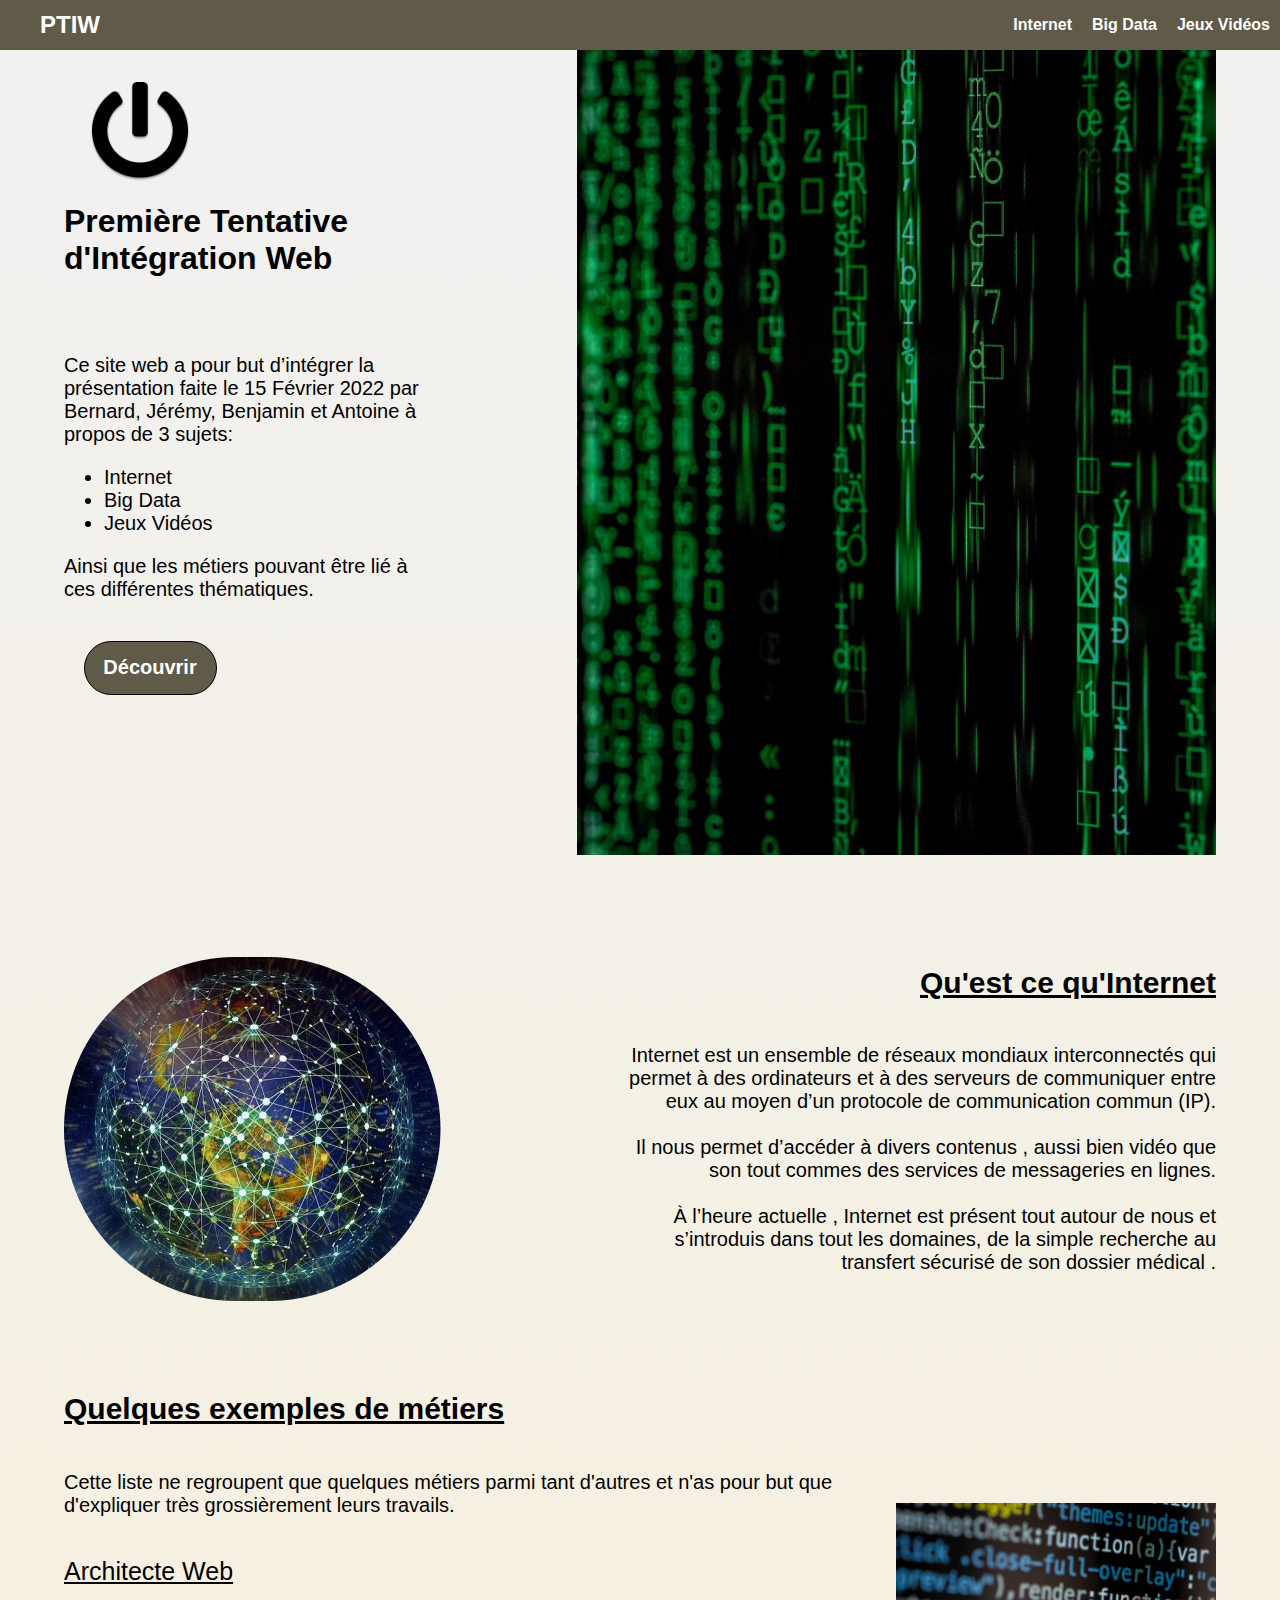
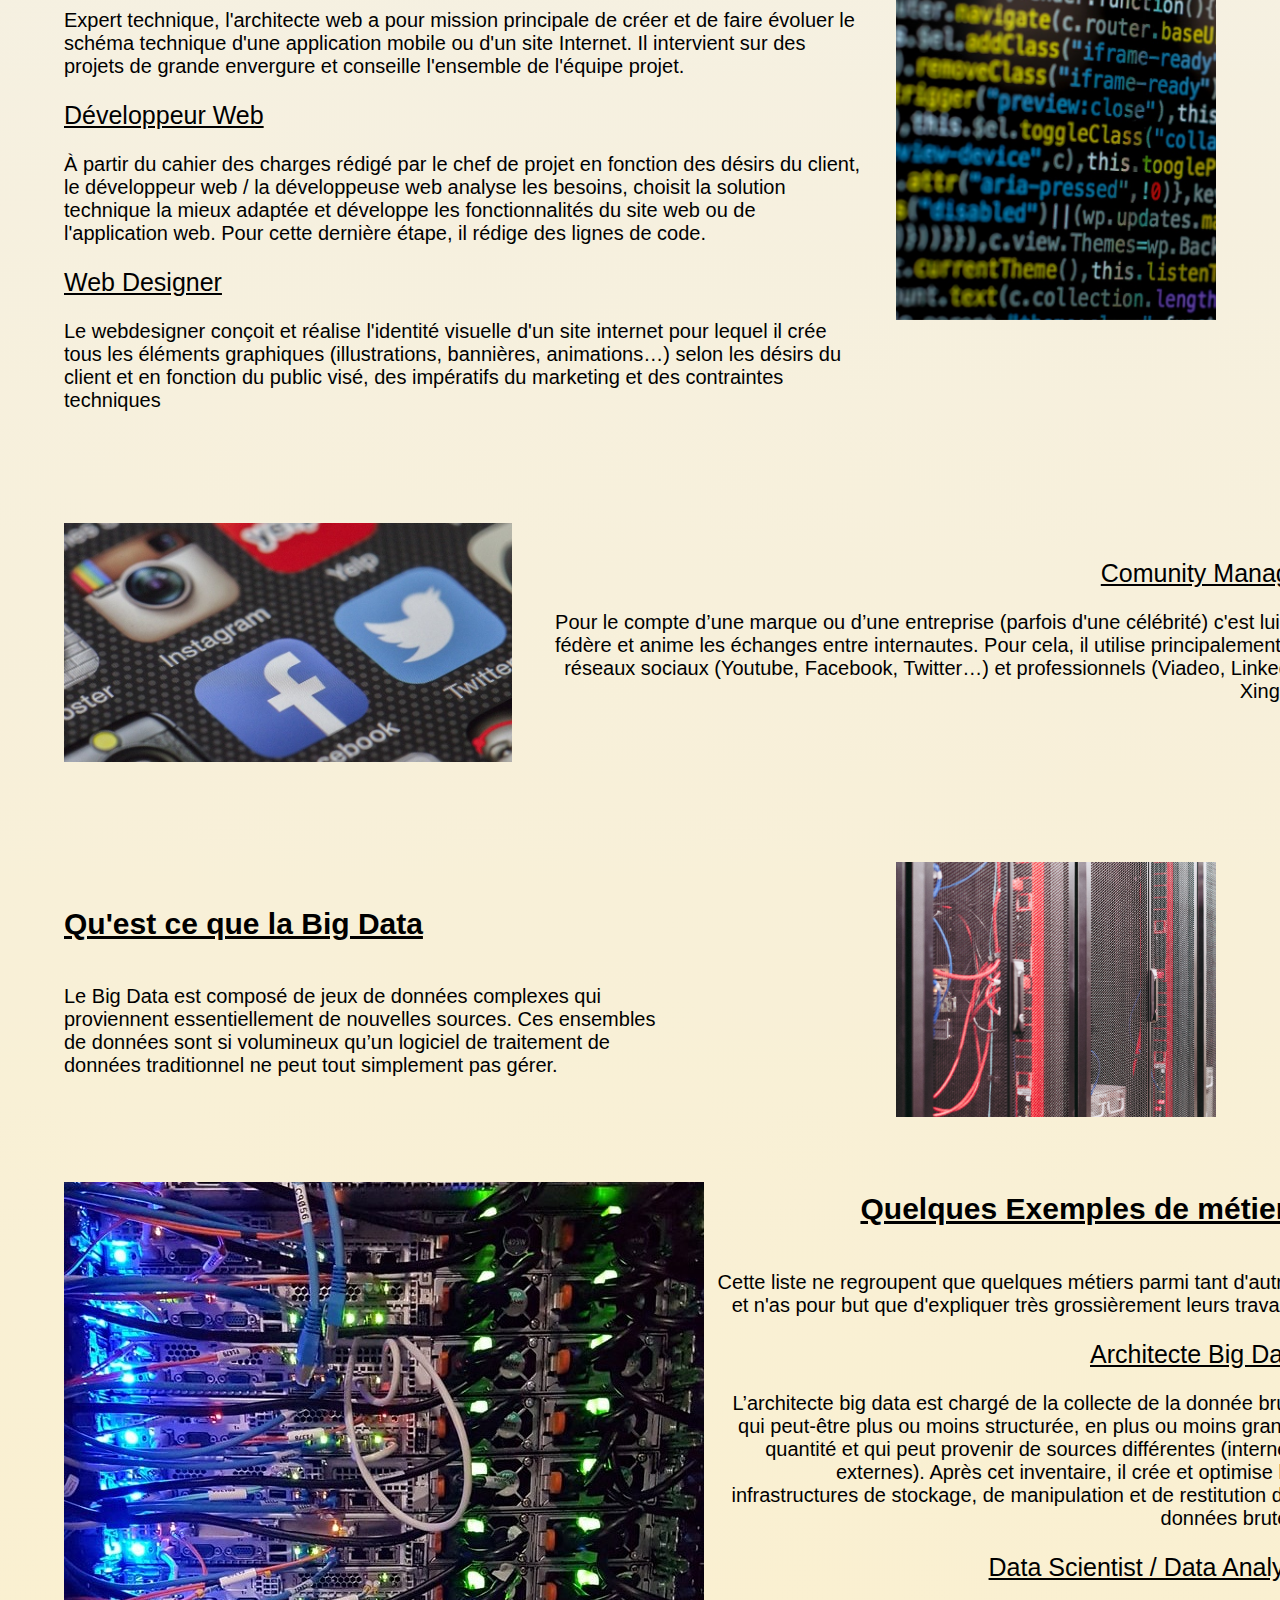
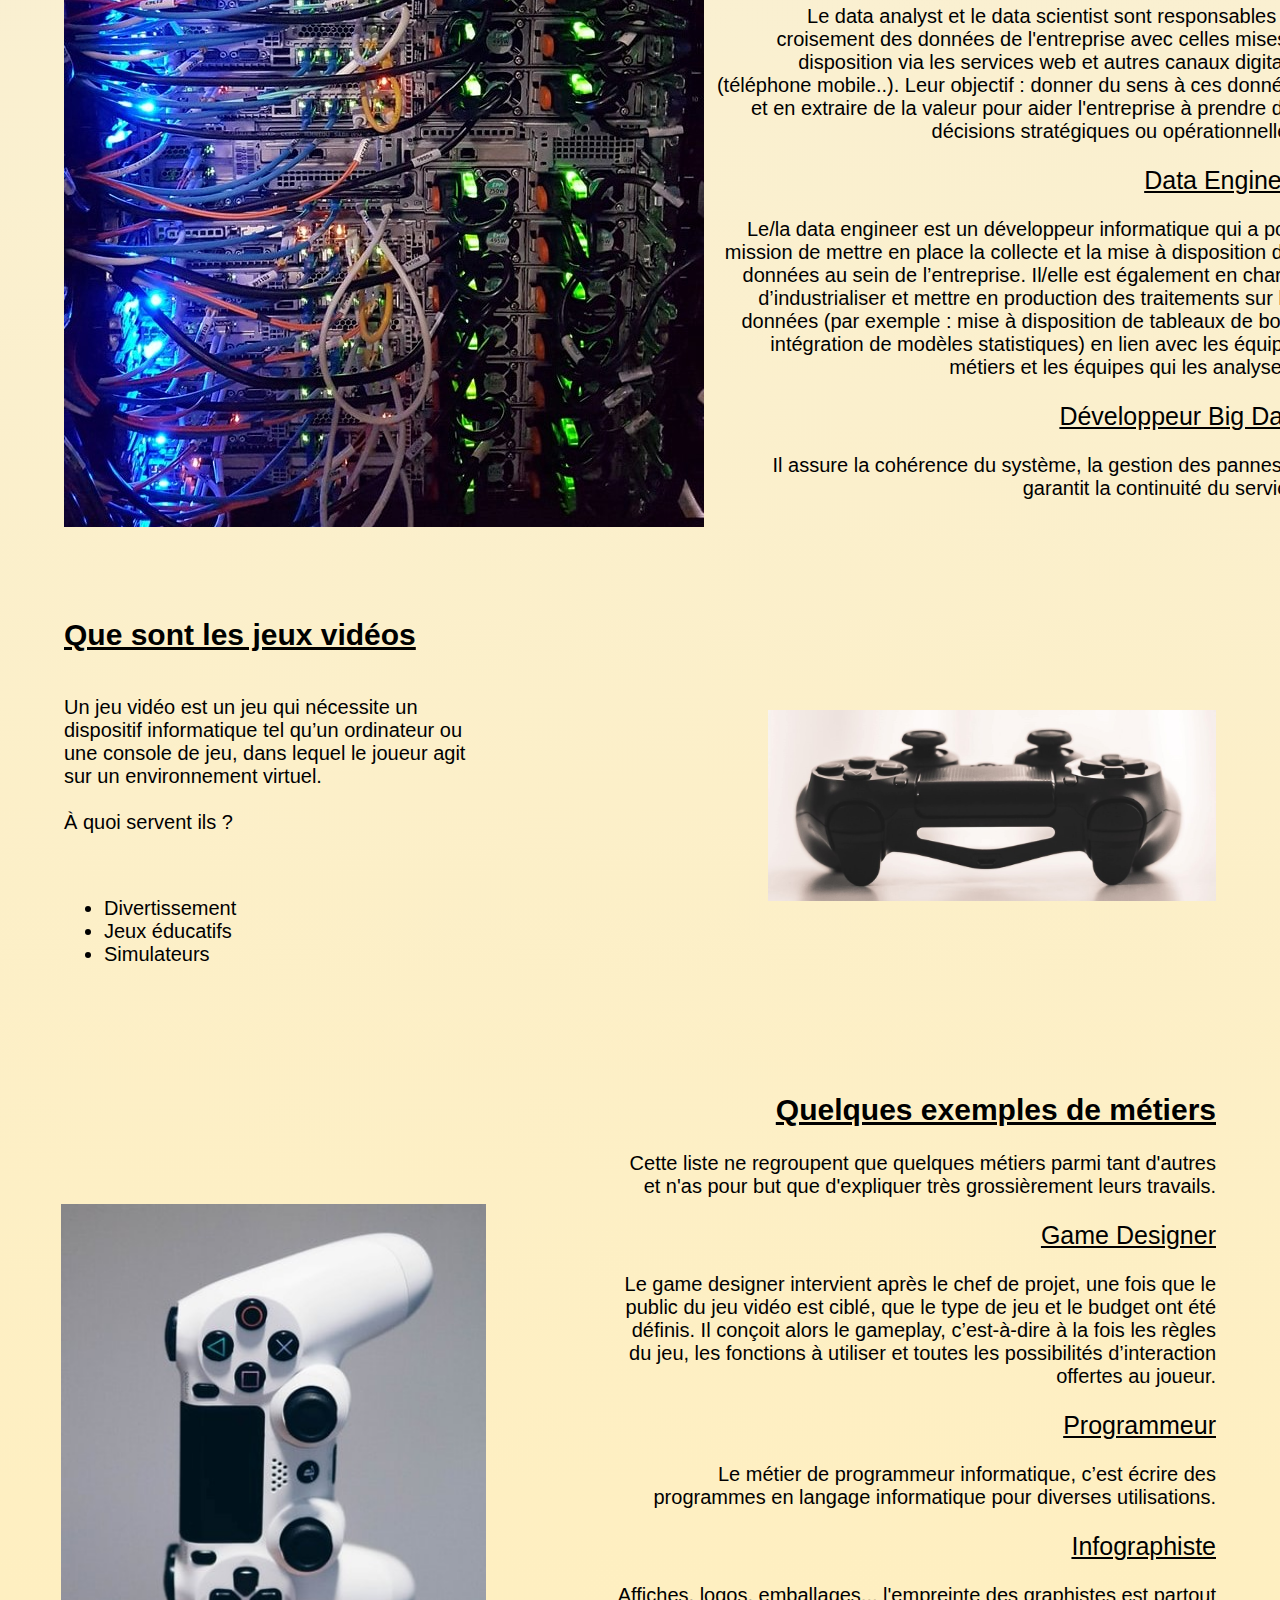
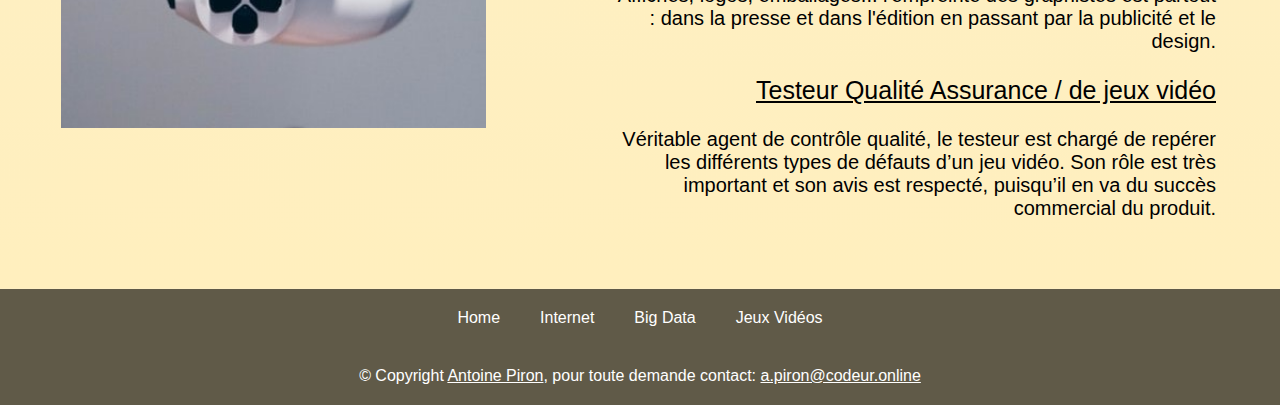
==== index.html @ 3176331b "Font size text sur partie JeViJob" ====
<!DOCTYPE html>
<html lang="fr">

<head>
    <meta charset="UTF-8">
    <meta http-equiv="X-UA-Compatible" content="IE=edge">
    <meta name="viewport" content="width=device-width, initial-scale=1.0">
    <meta name="description"
        content="Intégration Web de la Présentation du 15/02/2022 concernant Internet , le Big Data et les jeux vidéos par Bernard, Jérémy, Benjamin et Antoine">

    <link rel="stylesheet" href="https://cdnjs.cloudflare.com/ajax/libs/font-awesome/6.0.0/css/all.min.css"
        integrity="sha512-9usAa10IRO0HhonpyAIVpjrylPvoDwiPUiKdWk5t3PyolY1cOd4DSE0Ga+ri4AuTroPR5aQvXU9xC6qOPnzFeg=="
        crossorigin="anonymous" referrerpolicy="no-referrer" />
    <link rel="stylesheet" href="assets/css/style.css">
    <link rel="shortcut icon" href="assets/image/Vectoron.png" type="image/x-icon">
    <title>Présentation Internet, Big Data et Jeux vidéo</title>
</head>

<body>
    <header>
        <nav id="nav">
            <h2><a href="#Home" class="logo">PTIW</a></h2>
            <ul>
                <li><a href="#Internet">Internet</a></li>
                <li><a href="#BigData">Big Data</a></li>
                <li><a href="#JeVi">Jeux Vidéos</a></li>
            </ul>
            <i class="fa-solid fa-bars" id="burger"></i>
            <i class="fa-solid fa-xmark none" id="closeNav"></i>
        </nav>
        <div id="mobileNavArea" class="none">
            <ul>
                <li><a href="#Internet">Internet</a></li>
                <li><a href="#BigData">Big Data</a></li>
                <li><a href="#JeVi">Jeux Vidéos</a></li>
            </ul>
        </div>


    </header>
    <span id="Home"></span>
    <div class="cont1Desc">
        <div class="cont2Desc">
            <img src="assets/image/Vectoron.png" alt="Logo On/Off" id="onoff">
            <h1 id="titlepagesite"> Première Tentative d'Intégration Web</h1>
            <div id="descsite" class="fontSizeText">
                <p>Ce site web a pour but d’intégrer la présentation faite le 15 Février 2022 par Bernard, Jérémy,
                    Benjamin et Antoine à propos de 3 sujets:
                    <ul>
                        <li>Internet</li>
                        <li>Big Data</li>
                        <li>Jeux Vidéos</li>
                    </ul>
                    Ainsi que les métiers pouvant être lié à ces différentes thématiques.
                </p>
                <div class="callToAction">
                    <a href="#Internet" class="noUnderline callToActionButton">Découvrir</a>
                </div>
            </div>
        </div>


        <img src="assets/image/matrixmodif.png" class="matrix" alt="Lignes de codes type Matrix">
    </div>

    <br />
    <br id="Internet" />








    <!------------------------------------------------------------------------------------------------------------------------->







    <div class="cont1defInternet">
        <img src="assets/image/worldNetwork.png" alt="réseau mondial stylisé par dessus la Terre" id="worldNetwork">
        <div class="cont2defInternet">
            <h2 class="definition2 sizeh2 boldingTitle">Qu'est ce qu'Internet</h2>
            <p class="definition fontSizeText">
                Internet est un ensemble de réseaux mondiaux interconnectés qui permet à des ordinateurs et à des
                serveurs
                de
                communiquer entre eux au moyen d’un protocole de communication commun (IP).
                <br />
                <br>
                Il nous permet d’accéder à divers contenus , aussi bien vidéo que son tout commes des services de
                messageries
                en lignes.
                <br><br>
                À l’heure actuelle , Internet est présent tout autour de nous et s’introduis dans tout les domaines, de
                la
                simple recherche au transfert sécurisé de son dossier médical .
                <br><br>
            </p>
        </div>
    </div>

    <div class="cont1jobInternet">
        <div class="cont2jobInternet">
            <div class="cont3jobInternet">
                <h2 class="sizeh2 boldingTitle">Quelques exemples de métiers</h2>
                <p class="fontSizeText">Cette liste ne regroupent que quelques métiers parmi tant d'autres et n'as pour but que d'expliquer très grossièrement leurs travails.</p>
                <p id="jobAlign" class="fontSizeText">

                    <a href="https://www.onisep.fr/Ressources/Univers-Metier/Metiers/architecte-web" target="_blank" class="bolding">Architecte Web</a>
                    <br> <br>
                    Expert technique, l'architecte web a pour mission principale de créer et de faire évoluer le schéma
                    technique
                    d'une application mobile ou d'un site Internet. Il intervient sur des projets de grande envergure
                    et conseille
                    l'ensemble de l'équipe projet.
                    <br><br>
                    <a href="https://www.cidj.com/metiers/developpeur-developpeuse-web" target="_blank" class="bolding">Développeur Web</a>
                    <br><br>
                    À partir du cahier des charges rédigé par le chef de projet en fonction des désirs du client, le
                    développeur
                    web / la développeuse web analyse les besoins, choisit la solution technique la mieux adaptée et
                    développe les
                    fonctionnalités du site web ou de l'application web. Pour cette dernière étape, il rédige des
                    lignes de code.
                    <br><br>
                    <a href="https://www.cidj.com/metiers/web-designer" target="_blank" class="bolding">Web Designer</a>
                    <br><br>
                    Le webdesigner conçoit et réalise l'identité visuelle d'un site internet pour lequel il crée tous
                    les éléments
                    graphiques (illustrations, bannières, animations…) selon les désirs du client et en fonction du
                    public visé,
                    des impératifs du marketing et des contraintes techniques
                    <br><br>
                </p>
            </div>
            <img src="assets/image/codes1.png" alt="Lignes de codes" id="code1">
        </div>
        <br>
        <div class="cont4jobInternet">
            <img src="assets/image/comman.jpg" alt="différents réseaux sociaux" id="comman">
            <div class="cont5jobInternet">
                <p id="jobComAlign" class="fontSizeText">
                    <a href="https://www.cidj.com/metiers/community-manager" target="_blank" class="bolding">Comunity Manager</a>
                    <br><br>
                    Pour le compte d’une marque ou d’une entreprise (parfois d'une célébrité) c'est lui qui fédère et
                    anime
                    les
                    échanges entre internautes. Pour cela, il utilise principalement les réseaux sociaux (Youtube,
                    Facebook,
                    Twitter…) et professionnels (Viadeo, LinkedIn, Xing…).
                    <br><br>
                </p>
            </div>
        </div>
    </div>
    <span id="BigData"></span>









    <!------------------------------------------------------------------------------------------------------------------------->




    <div class="cont1DefBigData">
        <div class="cont2DefBigData">
            <h2 class="definitionReverse2 sizeh2 boldingTitle">Qu'est ce que la Big Data</h2>
            <p class="definitionReverse fontSizeText">
                Le Big Data est composé de jeux de données complexes qui proviennent essentiellement de nouvelles
                sources. Ces ensembles de données sont si volumineux qu’un logiciel de traitement de données
                traditionnel ne peut tout simplement pas gérer.
            </p>
        </div>
        <img src="assets/image/baieStockage.jpg" alt="Test" id="baieStock">
    </div>
    <div class="cont1JobBG">
        <img src="assets/image/spaghettiConnect.jpg" alt="Ensemble de serveur branchés" id="spaghetti">
        <div class="cont2JobBG">
            <h2 class="bigDataJobTitle sizeh2 boldingTitle">Quelques Exemples de métiers</h2>
            <p class="bigDataJobList fontSizeText">
                Cette liste ne regroupent que quelques métiers parmi tant d'autres et n'as pour but que d'expliquer très
                grossièrement leurs travails.
                <br />
                <br />
                <a href="https://www.cidj.com/metiers/architecte-big-data" target="_blank" class="bolding">Architecte Big Data</a>
                <br />
                <br>
                L’architecte big data est chargé de la collecte de la donnée brute qui peut-être plus ou moins
                structurée, en plus ou moins grande quantité et qui peut provenir de sources différentes (internes,
                externes). Après cet inventaire, il crée et optimise les infrastructures de stockage, de
                manipulation et de restitution des données brutes.
                <br />
                <br />
                <a href="https://www.cidj.com/metiers/data-analyst-data-scientist" target="_blank" class="bolding">Data Scientist / Data Analyst</a>
                <br>
                <br>
                Le data analyst et le data scientist sont responsables du croisement des données de l'entreprise
                avec celles mises à disposition via les services web et autres canaux digitaux (téléphone mobile..).
                Leur objectif : donner du sens à ces données et en extraire de la valeur pour aider l'entreprise à
                prendre des décisions stratégiques ou opérationnelles.
                <br><br>
                <a href="https://www.apec.fr/tous-nos-metiers/informatique/data-engineer.html" target="_blank" class="bolding">Data Engineer</a>
                <br>
                <br>
                Le/la data engineer est un développeur informatique qui a pour mission de mettre en place la
                collecte et la mise à disposition des données au sein de l’entreprise. Il/elle est également en
                charge d’industrialiser et mettre en production des traitements sur les données (par exemple : mise
                à disposition de tableaux de bord, intégration de modèles statistiques) en lien avec les équipes
                métiers et les équipes qui les analysent.
                <br><br>
                <a href="https://www.fedit.ca/actualite-fedit/conseil-emploi/en-quoi-consiste-le-metier-de-developpeur-big-data/" target="_blank" class="bolding">Développeur Big Data</a>
                <br>
                <br>
                Il assure la cohérence du système, la gestion des pannes et garantit la continuité du service.
                <br><br>
            </p>
        </div>
    </div>
    <span id="JeVi"></span>










    <!------------------------------------------------------------------------------------------------------------------------->





    <div class="cont1DefJeVi">
        <div class="cont2DefJeVi">
            <h2 class="sizeh2 boldingTitle">Que sont les jeux vidéos</h2>
            <p id="DefJeVi" class="fontSizeText">
                Un jeu vidéo est un jeu qui nécessite un dispositif informatique tel qu’un ordinateur ou une console de
                jeu,
                dans lequel le joueur agit sur un environnement virtuel.
                <br><br>
                À quoi servent ils ?
                <br><br>
                <ul class="fontSizeText">
                    <li>Divertissement</li>
                    <li>Jeux éducatifs</li>
                    <li>Simulateurs</li>
                </ul>
            </p>
        </div>
        <img src="assets/image/controller.jpg" alt="Une manette de jeu" id="gameController">
    </div>
    <div class="cont1JobJeVi">
        <img src="assets/image/controllerPS5.jpg" alt="Manette de PS5" id="ControllerPS5">
        <div class="cont2Jevi">
            <h2 class="JeViJobTitle sizeh2 boldingTitle">Quelques exemples de métiers</h2>
            <p class="JeViJobDesc fontSizeText">
                Cette liste ne regroupent que quelques métiers parmi tant d'autres et n'as pour but que d'expliquer très grossièrement leurs travails.
                <br><br>
                <a href="https://www.cidj.com/metiers/game-designer-lead-game-designer" target="_blank" class="bolding">Game Designer</a>
                <br><br>
                Le game designer intervient après le chef de projet, une fois que le public du jeu vidéo est ciblé, que
                le type de jeu et le budget ont été définis. Il conçoit alors le gameplay, c’est-à-dire à la fois les
                règles du jeu, les fonctions à utiliser et toutes les possibilités d’interaction offertes au joueur.
                <br><br>
                <a href="https://www.cnfdi.com/fiche-metier/analyste-programmeur-171.html" target="_blank" class="bolding">Programmeur</a>
                <br><br>
                Le métier de programmeur informatique, c’est écrire des programmes en langage informatique pour diverses
                utilisations.
                <br><br>
                <a href="https://www.onisep.fr/Les-metiers-animes/Nouvelles-technologies/Infographiste" target="_blank" class="bolding">Infographiste</a>
                <br><br>
                Affiches, logos, emballages... l'empreinte des graphistes est partout : dans la presse et dans
                l'édition
                en passant par la publicité et le design.
                <br><br>
                <a href="https://www.cidj.com/metiers/testeur-testeuse-de-jeux-video" target="_blank" class="bolding">Testeur Qualité Assurance / de jeux vidéo</a>
                <br><br>
                Véritable agent de contrôle qualité, le testeur est chargé de repérer les différents types de
                défauts
                d’un jeu vidéo. Son rôle est très important et son avis est respecté, puisqu’il en va du succès
                commercial du produit.
                <br><br>
            </p>
        </div>
    </div>





    <!------------------------------------------------------------------------------------------------------------------------->




    <footer>
        <div class="footerPort">
            <nav id="navFooter">
                <a href="#Home" class="noUnderline testing">Home</a>
                <a href="#Internet" class="testing noUnderline">Internet</a>
                <a href="#BigData" class="testing noUnderline">Big Data</a>
                <a href="#JeVi" class="testing noUnderline">Jeux Vidéos</a>
            </nav>
            <div class="copyright">
                &copy; Copyright <a href="https://www.linkedin.com/in/antoine-piron/" class="whiteColor">Antoine
                    Piron</a>,
                pour toute demande contact: <a href="mailto:a.piron@codeur.online" class="whiteColor">a.piron@codeur.online</a>
                <br>
            </div>
        </div>
    </footer>
    <script src="assets/js/navbar.js"></script>
</body>

</html>
---- assets/css/style.css ----
@import "navbar.css" screen;
@import "footer.css" screen;
@import "desktop.css" screen and (min-width: 1051px);
@import "tablet.css" screen and (max-width:1050px) and (min-width:601px);
@import "cellphone.css" screen and (max-width: 999px);



html {
  background: linear-gradient(180deg, #F1F1F1 0%, #ffefbe 100%);
}

body {
  margin: 0;
  padding: 0;
  font-family: Helvetica;
}





#baieStock {
  width: 25%;
}
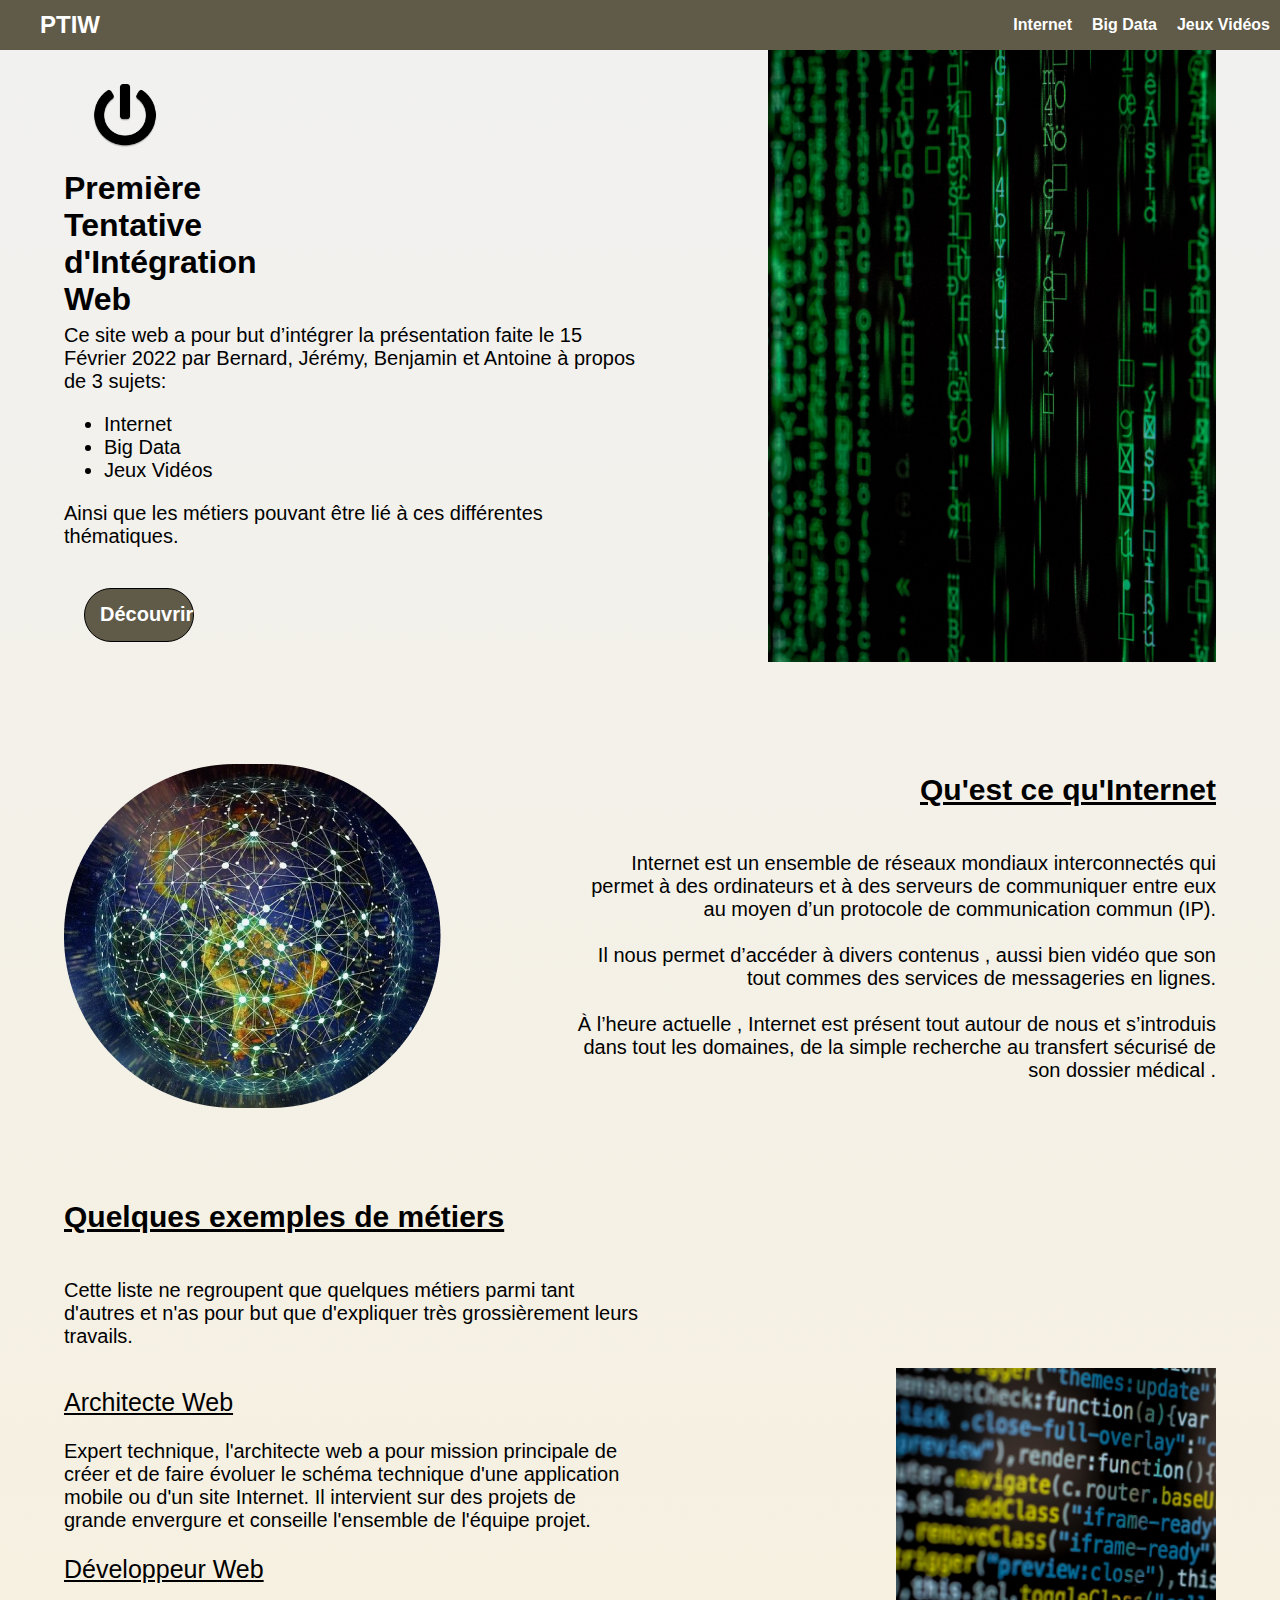
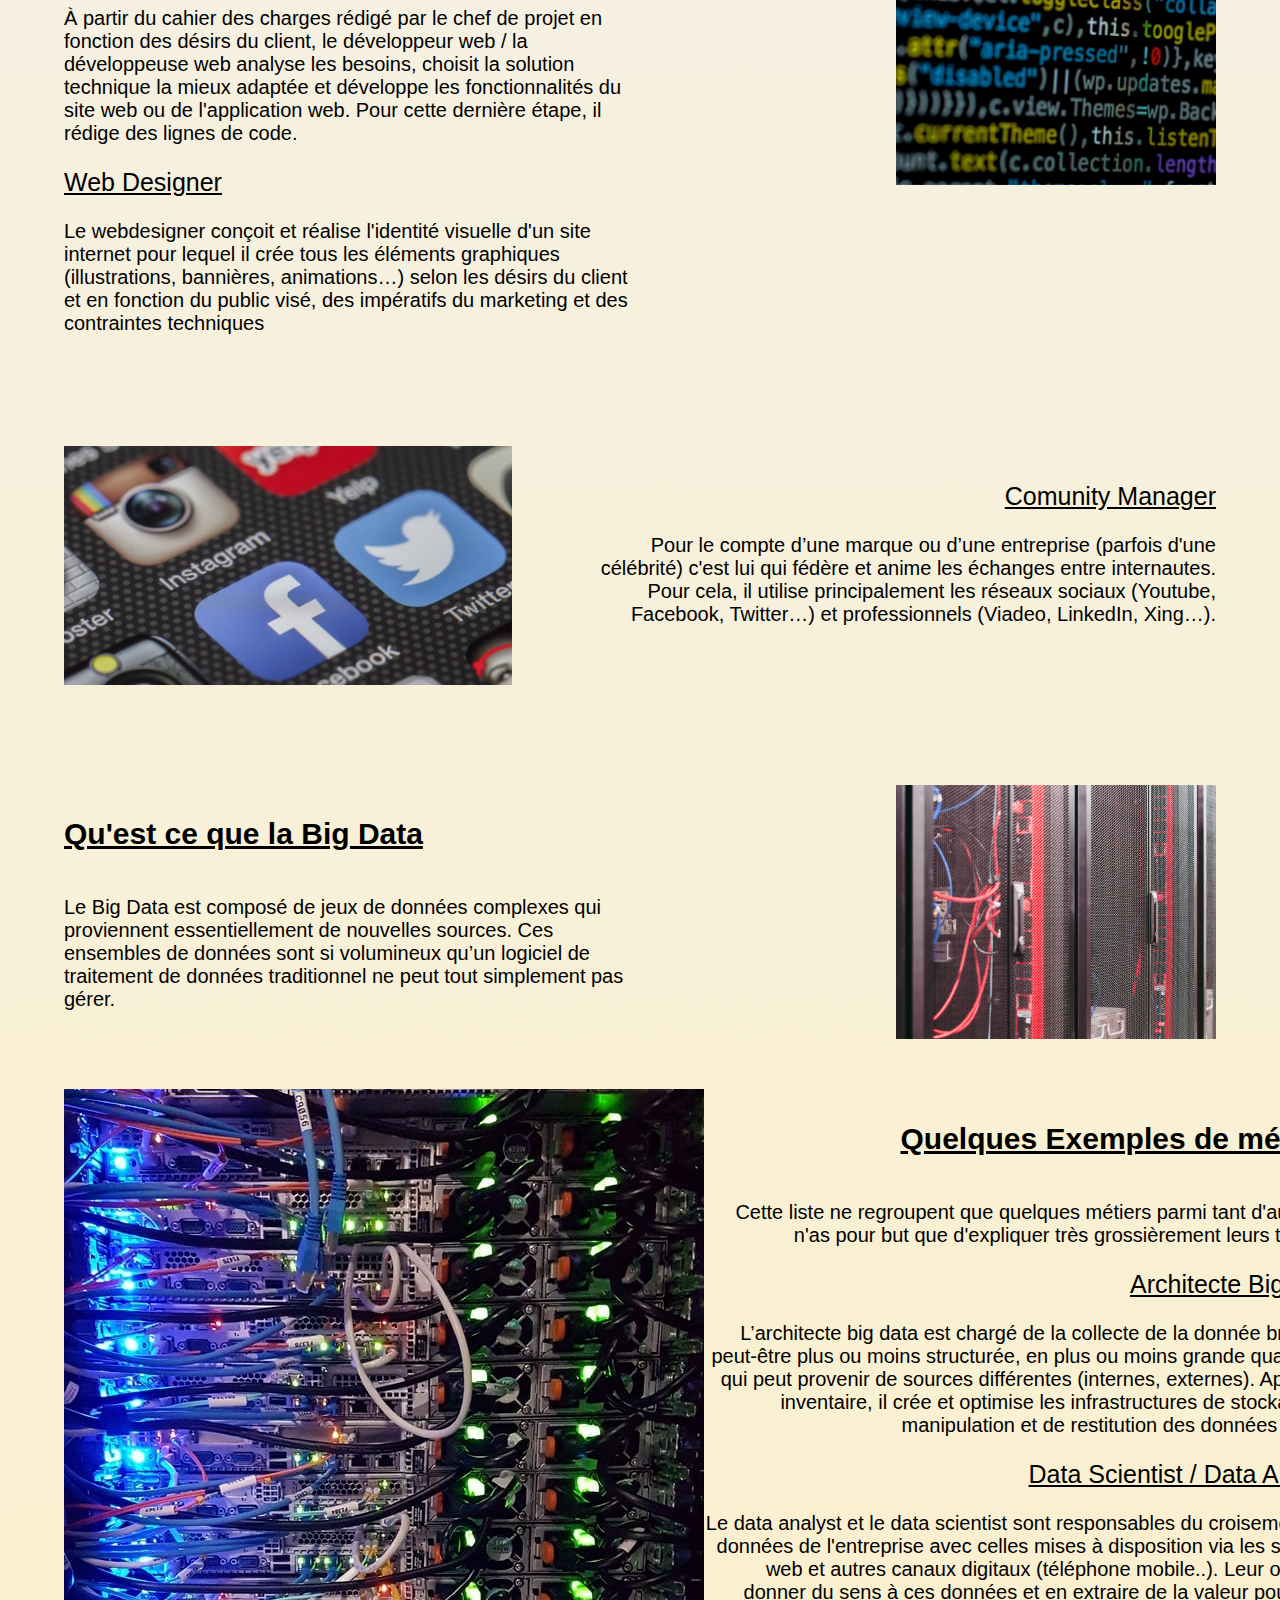
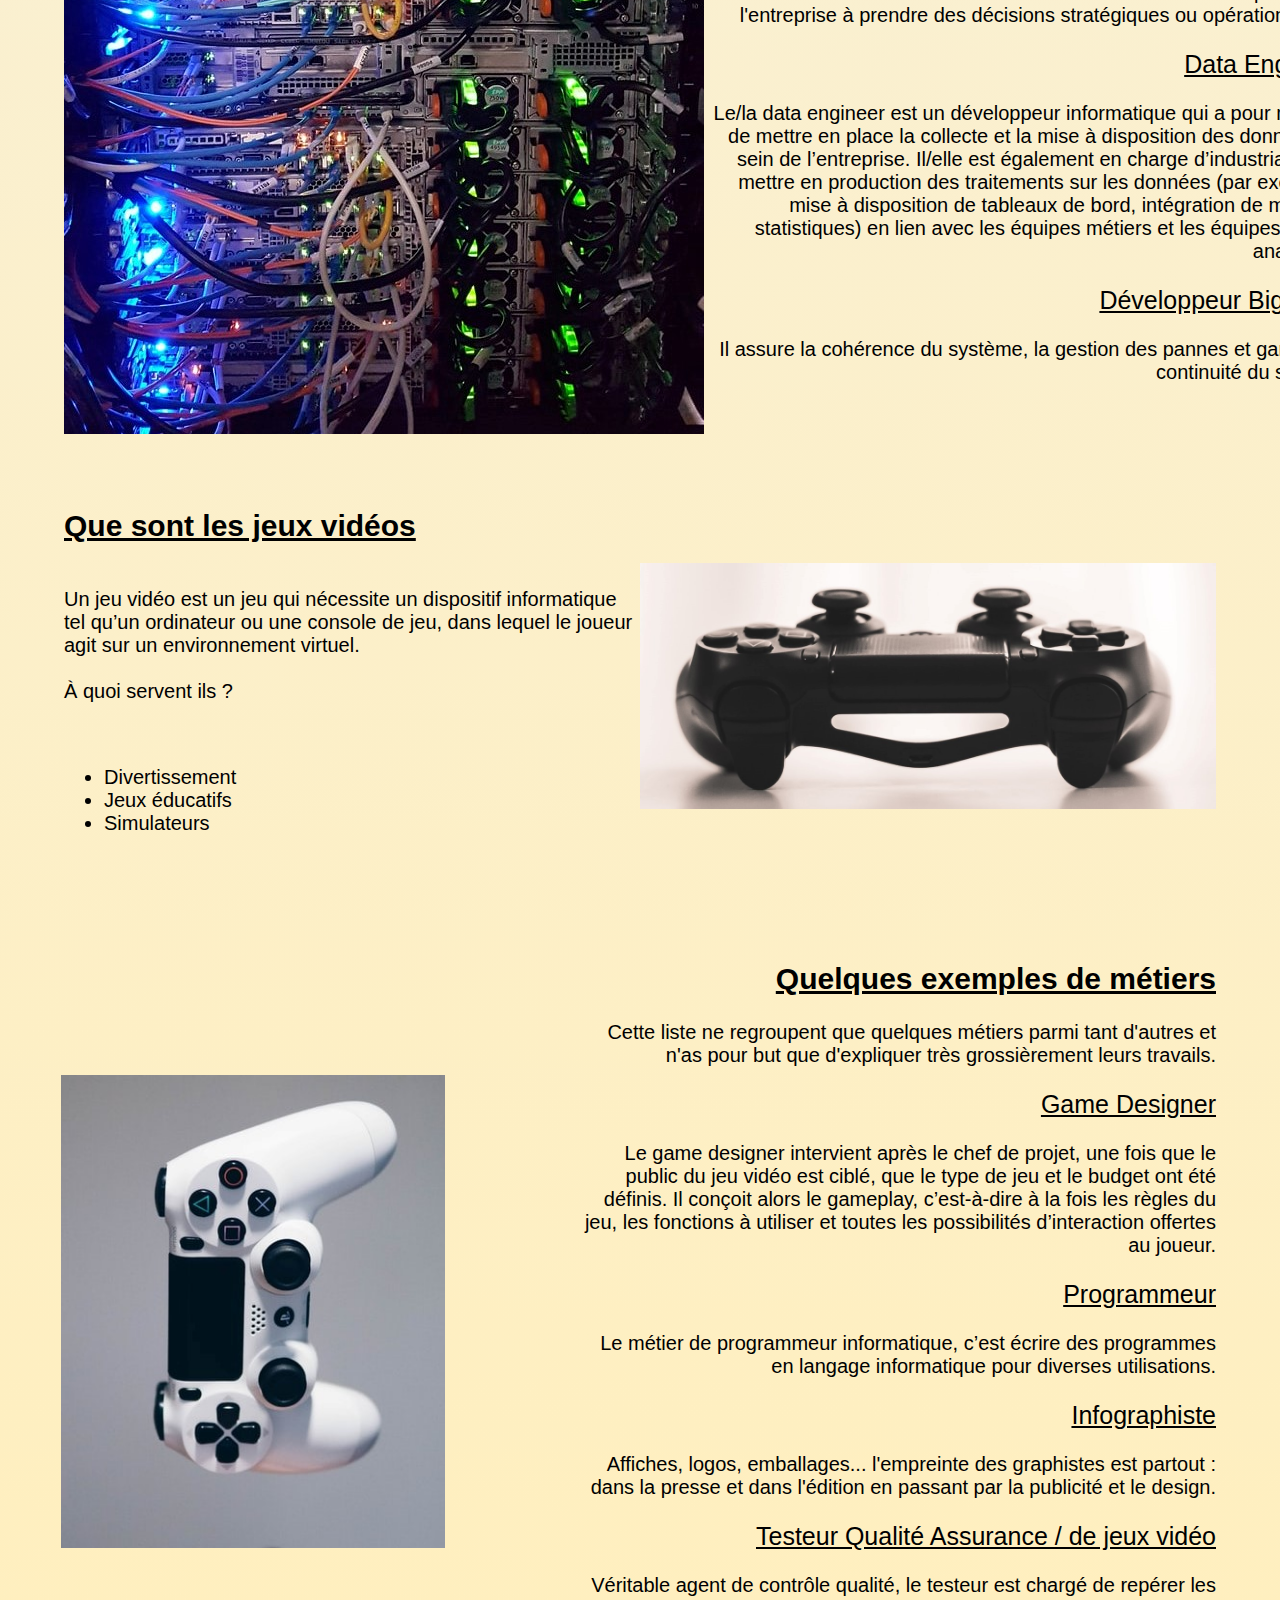
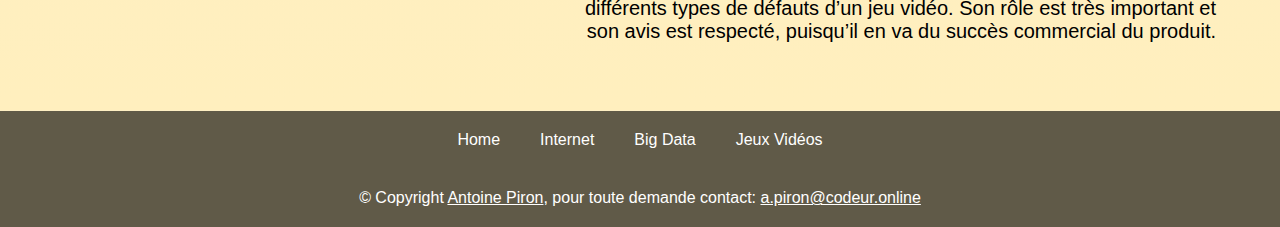
==== commit ceaf9d17: "Modification des widths , passage en vw" ====
--- a/index.html
+++ b/index.html
@@ -108,8 +108,8 @@
         <div class="cont2jobInternet">
             <div class="cont3jobInternet">
                 <h2 class="sizeh2 boldingTitle">Quelques exemples de métiers</h2>
-                <p class="fontSizeText">Cette liste ne regroupent que quelques métiers parmi tant d'autres et n'as pour but que d'expliquer très grossièrement leurs travails.</p>
-                <p id="jobAlign" class="fontSizeText">
+                <p class="fontSizeText jobAlign">Cette liste ne regroupent que quelques métiers parmi tant d'autres et n'as pour but que d'expliquer très grossièrement leurs travails.</p>
+                <p class="fontSizeText jobAlign">
 
                     <a href="https://www.onisep.fr/Ressources/Univers-Metier/Metiers/architecte-web" target="_blank" class="bolding">Architecte Web</a>
                     <br> <br>
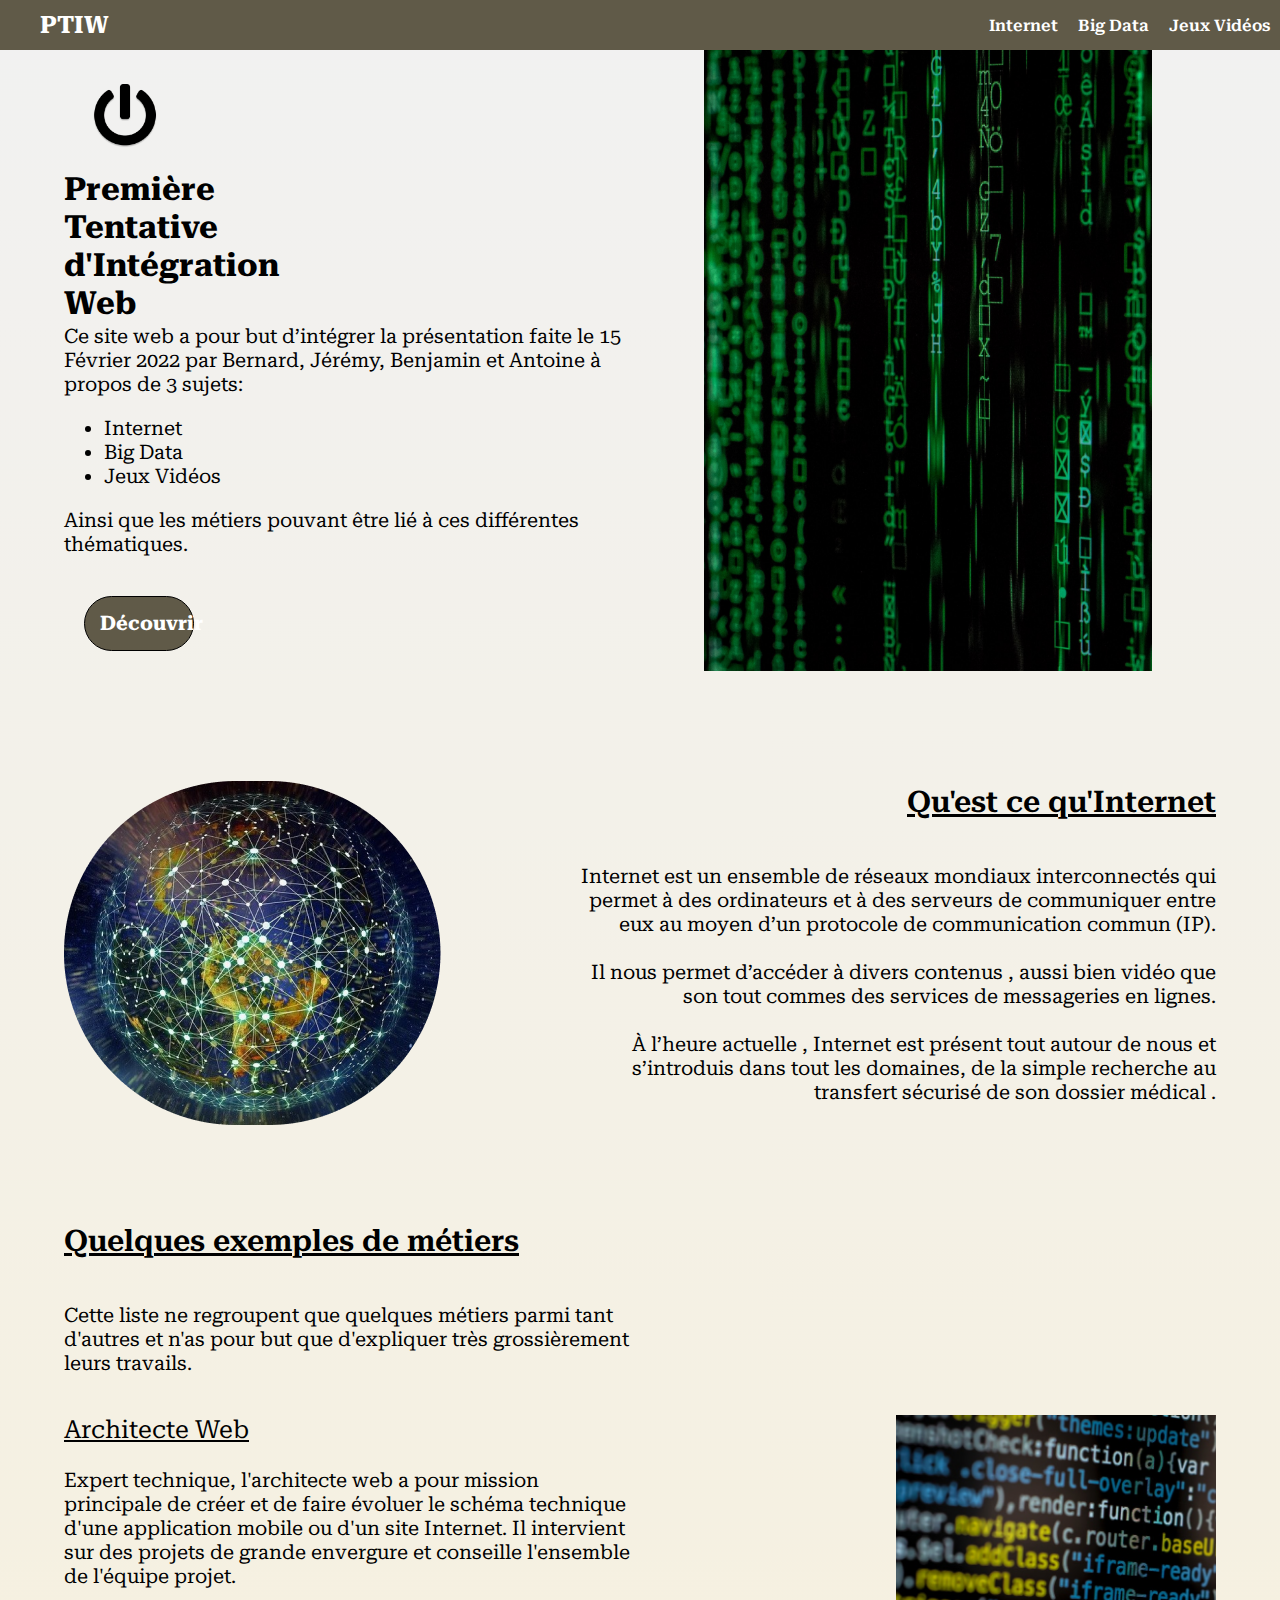
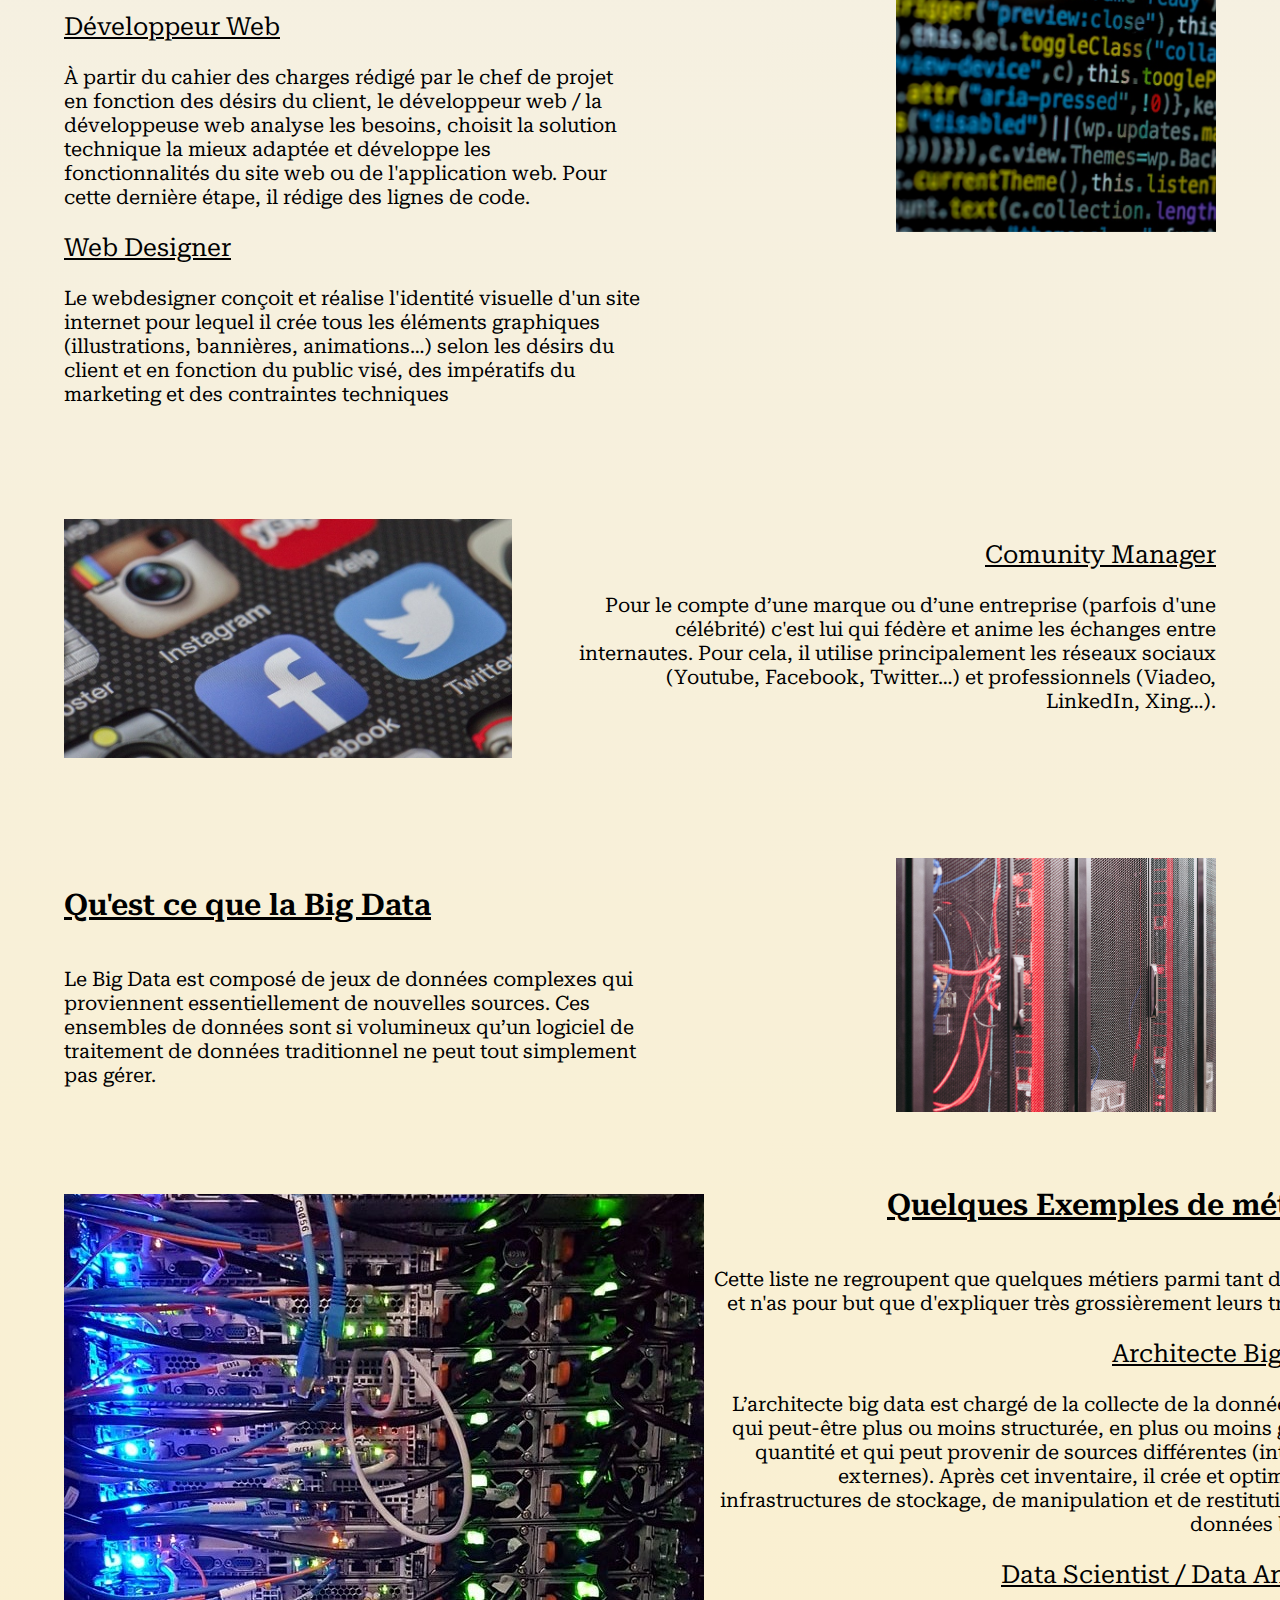
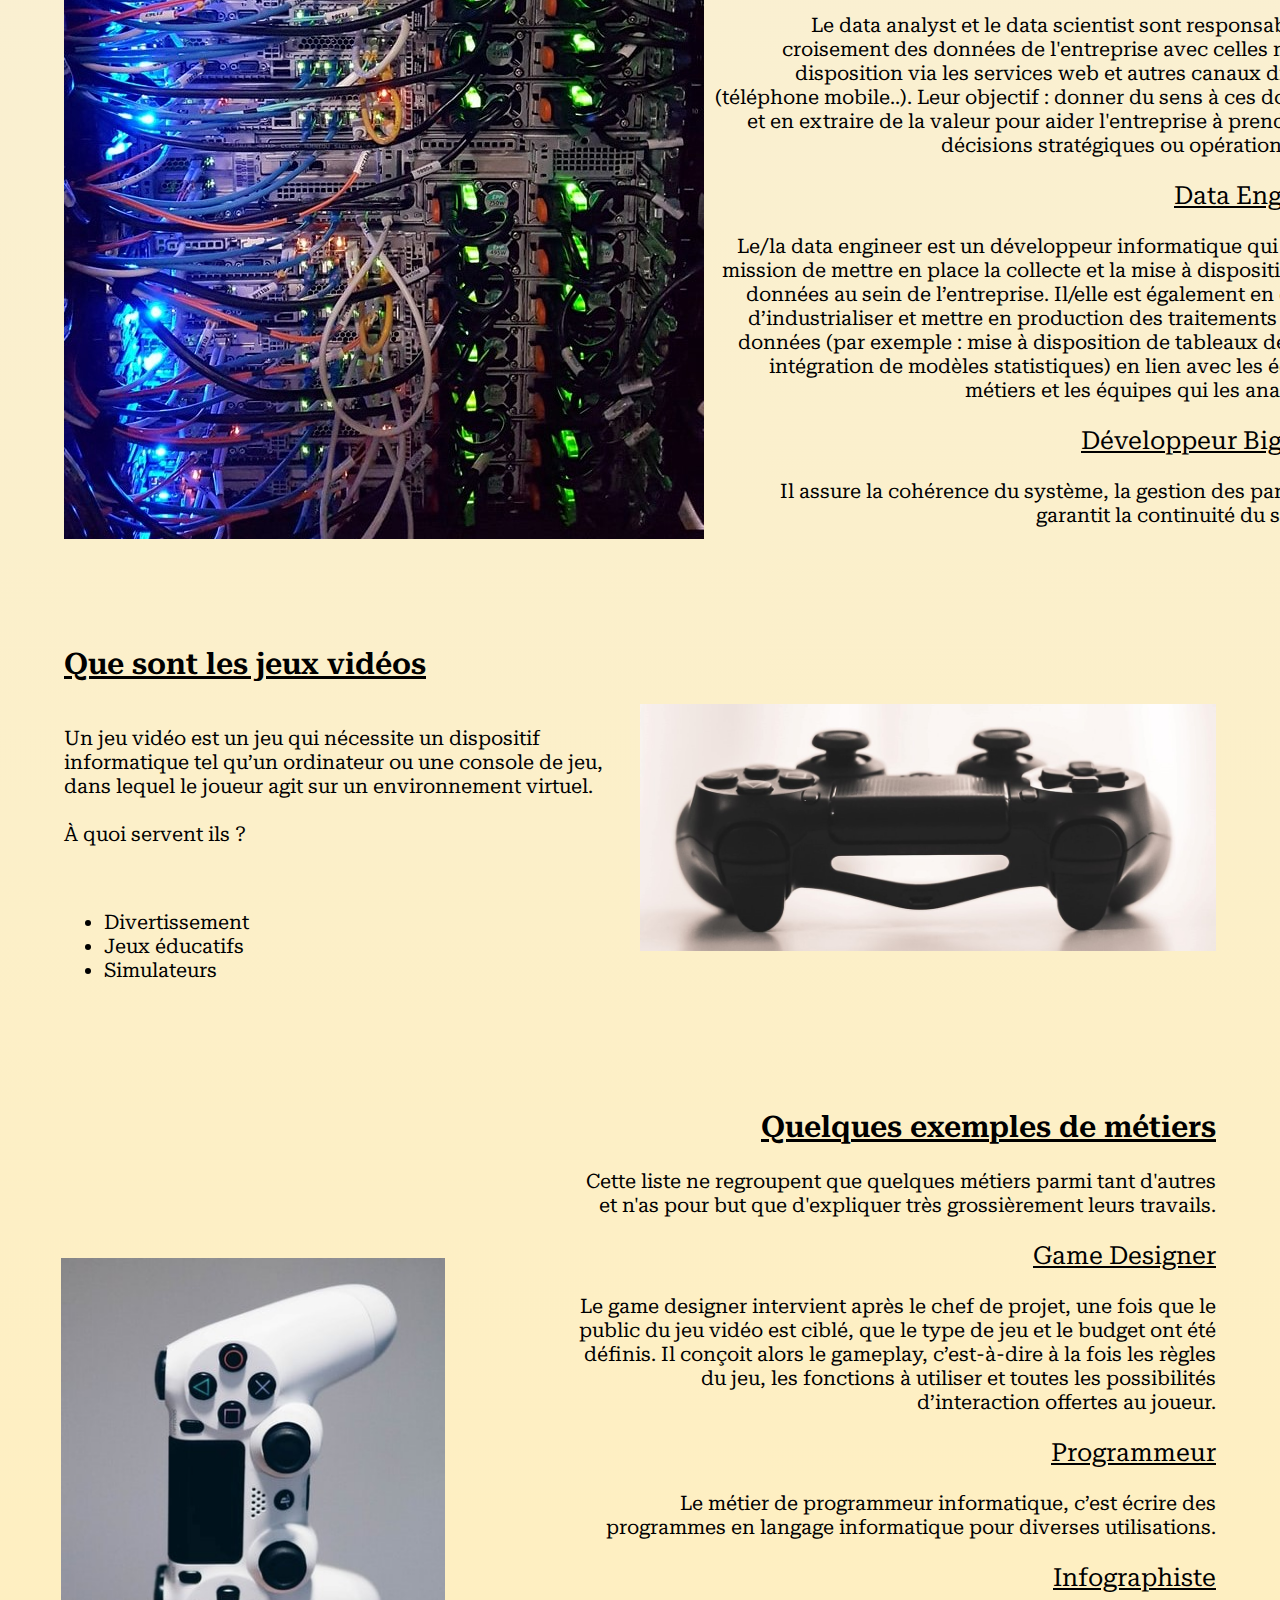
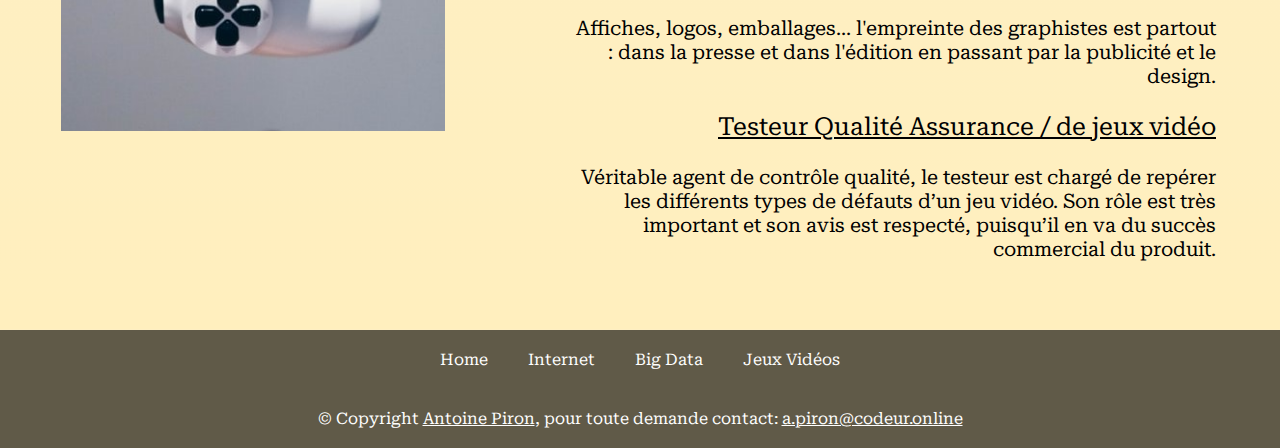
==== commit d949fb4e: "déplacement d'une span balise pour menu + ajout de la partie Job Internet" ====
--- a/index.html
+++ b/index.html
@@ -46,7 +46,7 @@
             <div id="descsite" class="fontSizeText">
                 <p>Ce site web a pour but d’intégrer la présentation faite le 15 Février 2022 par Bernard, Jérémy,
                     Benjamin et Antoine à propos de 3 sujets:
-                    <ul>
+                    <ul id="descsiteList">
                         <li>Internet</li>
                         <li>Big Data</li>
                         <li>Jeux Vidéos</li>
@@ -61,10 +61,11 @@
 
 
         <img src="assets/image/matrixmodif.png" class="matrix" alt="Lignes de codes type Matrix">
+        <span id="Internet"></span>
     </div>
 
     <br />
-    <br id="Internet" />
+    <br/>
 
 
 
@@ -108,10 +109,12 @@
         <div class="cont2jobInternet">
             <div class="cont3jobInternet">
                 <h2 class="sizeh2 boldingTitle">Quelques exemples de métiers</h2>
-                <p class="fontSizeText jobAlign">Cette liste ne regroupent que quelques métiers parmi tant d'autres et n'as pour but que d'expliquer très grossièrement leurs travails.</p>
+                <p class="fontSizeText jobAlign">Cette liste ne regroupent que quelques métiers parmi tant d'autres et
+                    n'as pour but que d'expliquer très grossièrement leurs travails.</p>
                 <p class="fontSizeText jobAlign">
 
-                    <a href="https://www.onisep.fr/Ressources/Univers-Metier/Metiers/architecte-web" target="_blank" class="bolding">Architecte Web</a>
+                    <a href="https://www.onisep.fr/Ressources/Univers-Metier/Metiers/architecte-web" target="_blank"
+                        class="bolding">Architecte Web</a>
                     <br> <br>
                     Expert technique, l'architecte web a pour mission principale de créer et de faire évoluer le schéma
                     technique
@@ -119,7 +122,8 @@
                     et conseille
                     l'ensemble de l'équipe projet.
                     <br><br>
-                    <a href="https://www.cidj.com/metiers/developpeur-developpeuse-web" target="_blank" class="bolding">Développeur Web</a>
+                    <a href="https://www.cidj.com/metiers/developpeur-developpeuse-web" target="_blank"
+                        class="bolding">Développeur Web</a>
                     <br><br>
                     À partir du cahier des charges rédigé par le chef de projet en fonction des désirs du client, le
                     développeur
@@ -145,7 +149,8 @@
             <img src="assets/image/comman.jpg" alt="différents réseaux sociaux" id="comman">
             <div class="cont5jobInternet">
                 <p id="jobComAlign" class="fontSizeText">
-                    <a href="https://www.cidj.com/metiers/community-manager" target="_blank" class="bolding">Comunity Manager</a>
+                    <a href="https://www.cidj.com/metiers/community-manager" target="_blank" class="bolding">Comunity
+                        Manager</a>
                     <br><br>
                     Pour le compte d’une marque ou d’une entreprise (parfois d'une célébrité) c'est lui qui fédère et
                     anime
@@ -193,7 +198,8 @@
                 grossièrement leurs travails.
                 <br />
                 <br />
-                <a href="https://www.cidj.com/metiers/architecte-big-data" target="_blank" class="bolding">Architecte Big Data</a>
+                <a href="https://www.cidj.com/metiers/architecte-big-data" target="_blank" class="bolding">Architecte
+                    Big Data</a>
                 <br />
                 <br>
                 L’architecte big data est chargé de la collecte de la donnée brute qui peut-être plus ou moins
@@ -202,7 +208,8 @@
                 manipulation et de restitution des données brutes.
                 <br />
                 <br />
-                <a href="https://www.cidj.com/metiers/data-analyst-data-scientist" target="_blank" class="bolding">Data Scientist / Data Analyst</a>
+                <a href="https://www.cidj.com/metiers/data-analyst-data-scientist" target="_blank" class="bolding">Data
+                    Scientist / Data Analyst</a>
                 <br>
                 <br>
                 Le data analyst et le data scientist sont responsables du croisement des données de l'entreprise
@@ -210,7 +217,8 @@
                 Leur objectif : donner du sens à ces données et en extraire de la valeur pour aider l'entreprise à
                 prendre des décisions stratégiques ou opérationnelles.
                 <br><br>
-                <a href="https://www.apec.fr/tous-nos-metiers/informatique/data-engineer.html" target="_blank" class="bolding">Data Engineer</a>
+                <a href="https://www.apec.fr/tous-nos-metiers/informatique/data-engineer.html" target="_blank"
+                    class="bolding">Data Engineer</a>
                 <br>
                 <br>
                 Le/la data engineer est un développeur informatique qui a pour mission de mettre en place la
@@ -219,15 +227,17 @@
                 à disposition de tableaux de bord, intégration de modèles statistiques) en lien avec les équipes
                 métiers et les équipes qui les analysent.
                 <br><br>
-                <a href="https://www.fedit.ca/actualite-fedit/conseil-emploi/en-quoi-consiste-le-metier-de-developpeur-big-data/" target="_blank" class="bolding">Développeur Big Data</a>
+                <a href="https://www.fedit.ca/actualite-fedit/conseil-emploi/en-quoi-consiste-le-metier-de-developpeur-big-data/"
+                    target="_blank" class="bolding">Développeur Big Data</a>
                 <br>
                 <br>
                 Il assure la cohérence du système, la gestion des pannes et garantit la continuité du service.
-                <br><br>
-            </p>
-        </div>
-    </div>
-    <span id="JeVi"></span>
+                <span id="JeVi"></span>
+                <br><br>
+            </p>
+        </div>
+    </div>
+
 
 
 
@@ -268,26 +278,31 @@
         <div class="cont2Jevi">
             <h2 class="JeViJobTitle sizeh2 boldingTitle">Quelques exemples de métiers</h2>
             <p class="JeViJobDesc fontSizeText">
-                Cette liste ne regroupent que quelques métiers parmi tant d'autres et n'as pour but que d'expliquer très grossièrement leurs travails.
-                <br><br>
-                <a href="https://www.cidj.com/metiers/game-designer-lead-game-designer" target="_blank" class="bolding">Game Designer</a>
+                Cette liste ne regroupent que quelques métiers parmi tant d'autres et n'as pour but que d'expliquer très
+                grossièrement leurs travails.
+                <br><br>
+                <a href="https://www.cidj.com/metiers/game-designer-lead-game-designer" target="_blank"
+                    class="bolding">Game Designer</a>
                 <br><br>
                 Le game designer intervient après le chef de projet, une fois que le public du jeu vidéo est ciblé, que
                 le type de jeu et le budget ont été définis. Il conçoit alors le gameplay, c’est-à-dire à la fois les
                 règles du jeu, les fonctions à utiliser et toutes les possibilités d’interaction offertes au joueur.
                 <br><br>
-                <a href="https://www.cnfdi.com/fiche-metier/analyste-programmeur-171.html" target="_blank" class="bolding">Programmeur</a>
+                <a href="https://www.cnfdi.com/fiche-metier/analyste-programmeur-171.html" target="_blank"
+                    class="bolding">Programmeur</a>
                 <br><br>
                 Le métier de programmeur informatique, c’est écrire des programmes en langage informatique pour diverses
                 utilisations.
                 <br><br>
-                <a href="https://www.onisep.fr/Les-metiers-animes/Nouvelles-technologies/Infographiste" target="_blank" class="bolding">Infographiste</a>
+                <a href="https://www.onisep.fr/Les-metiers-animes/Nouvelles-technologies/Infographiste" target="_blank"
+                    class="bolding">Infographiste</a>
                 <br><br>
                 Affiches, logos, emballages... l'empreinte des graphistes est partout : dans la presse et dans
                 l'édition
                 en passant par la publicité et le design.
                 <br><br>
-                <a href="https://www.cidj.com/metiers/testeur-testeuse-de-jeux-video" target="_blank" class="bolding">Testeur Qualité Assurance / de jeux vidéo</a>
+                <a href="https://www.cidj.com/metiers/testeur-testeuse-de-jeux-video" target="_blank"
+                    class="bolding">Testeur Qualité Assurance / de jeux vidéo</a>
                 <br><br>
                 Véritable agent de contrôle qualité, le testeur est chargé de repérer les différents types de
                 défauts
@@ -318,7 +333,8 @@
             <div class="copyright">
                 &copy; Copyright <a href="https://www.linkedin.com/in/antoine-piron/" class="whiteColor">Antoine
                     Piron</a>,
-                pour toute demande contact: <a href="mailto:a.piron@codeur.online" class="whiteColor">a.piron@codeur.online</a>
+                pour toute demande contact: <a href="mailto:a.piron@codeur.online"
+                    class="whiteColor">a.piron@codeur.online</a>
                 <br>
             </div>
         </div>
--- a/assets/css/style.css
+++ b/assets/css/style.css
@@ -1,8 +1,9 @@
+@import url('https://fonts.googleapis.com/css2?family=Roboto+Serif&display=swap');
 @import "navbar.css" screen;
 @import "footer.css" screen;
 @import "desktop.css" screen and (min-width: 1051px);
 @import "tablet.css" screen and (max-width:1050px) and (min-width:601px);
-@import "cellphone.css" screen and (max-width: 999px);
+@import "cellphone.css" screen and (max-width: 600px);
 
 
 
@@ -13,7 +14,7 @@
 body {
   margin: 0;
   padding: 0;
-  font-family: Helvetica;
+  font-family: 'Roboto Serif', serif;
 }
 
 
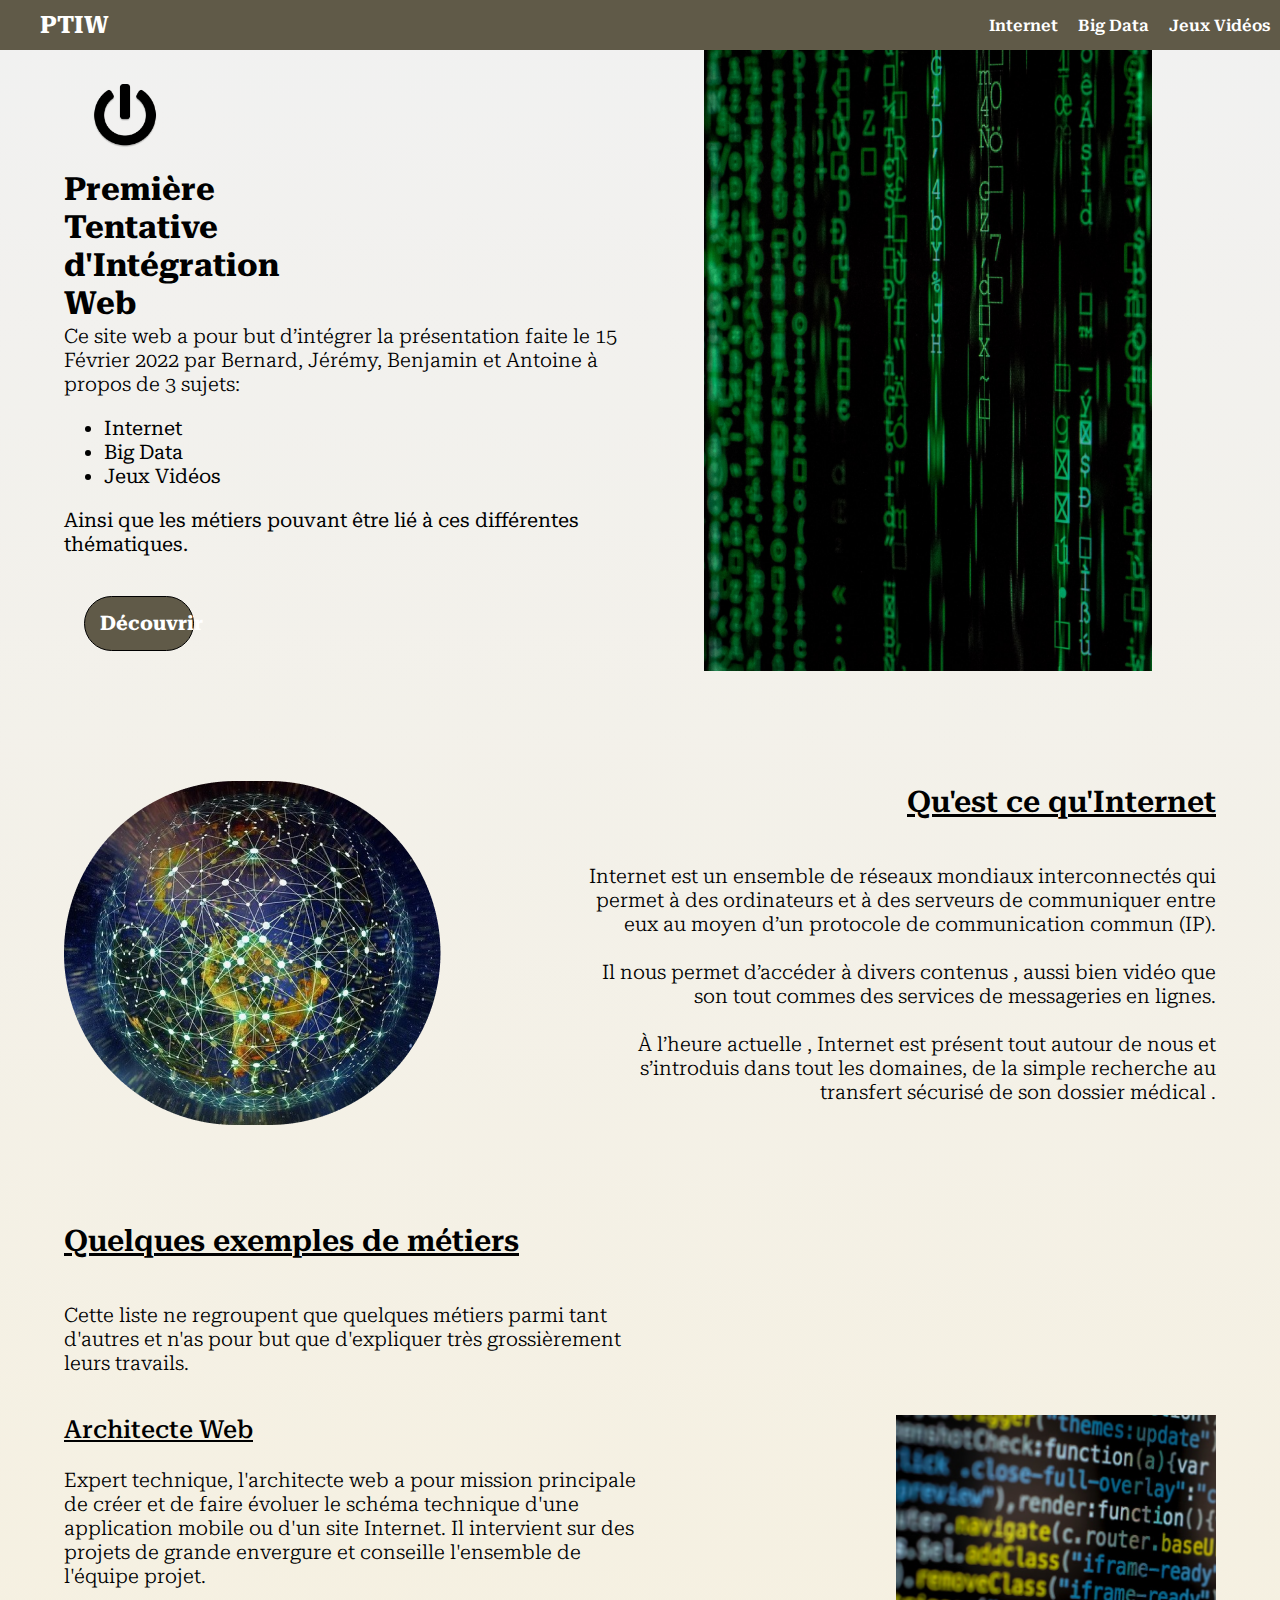
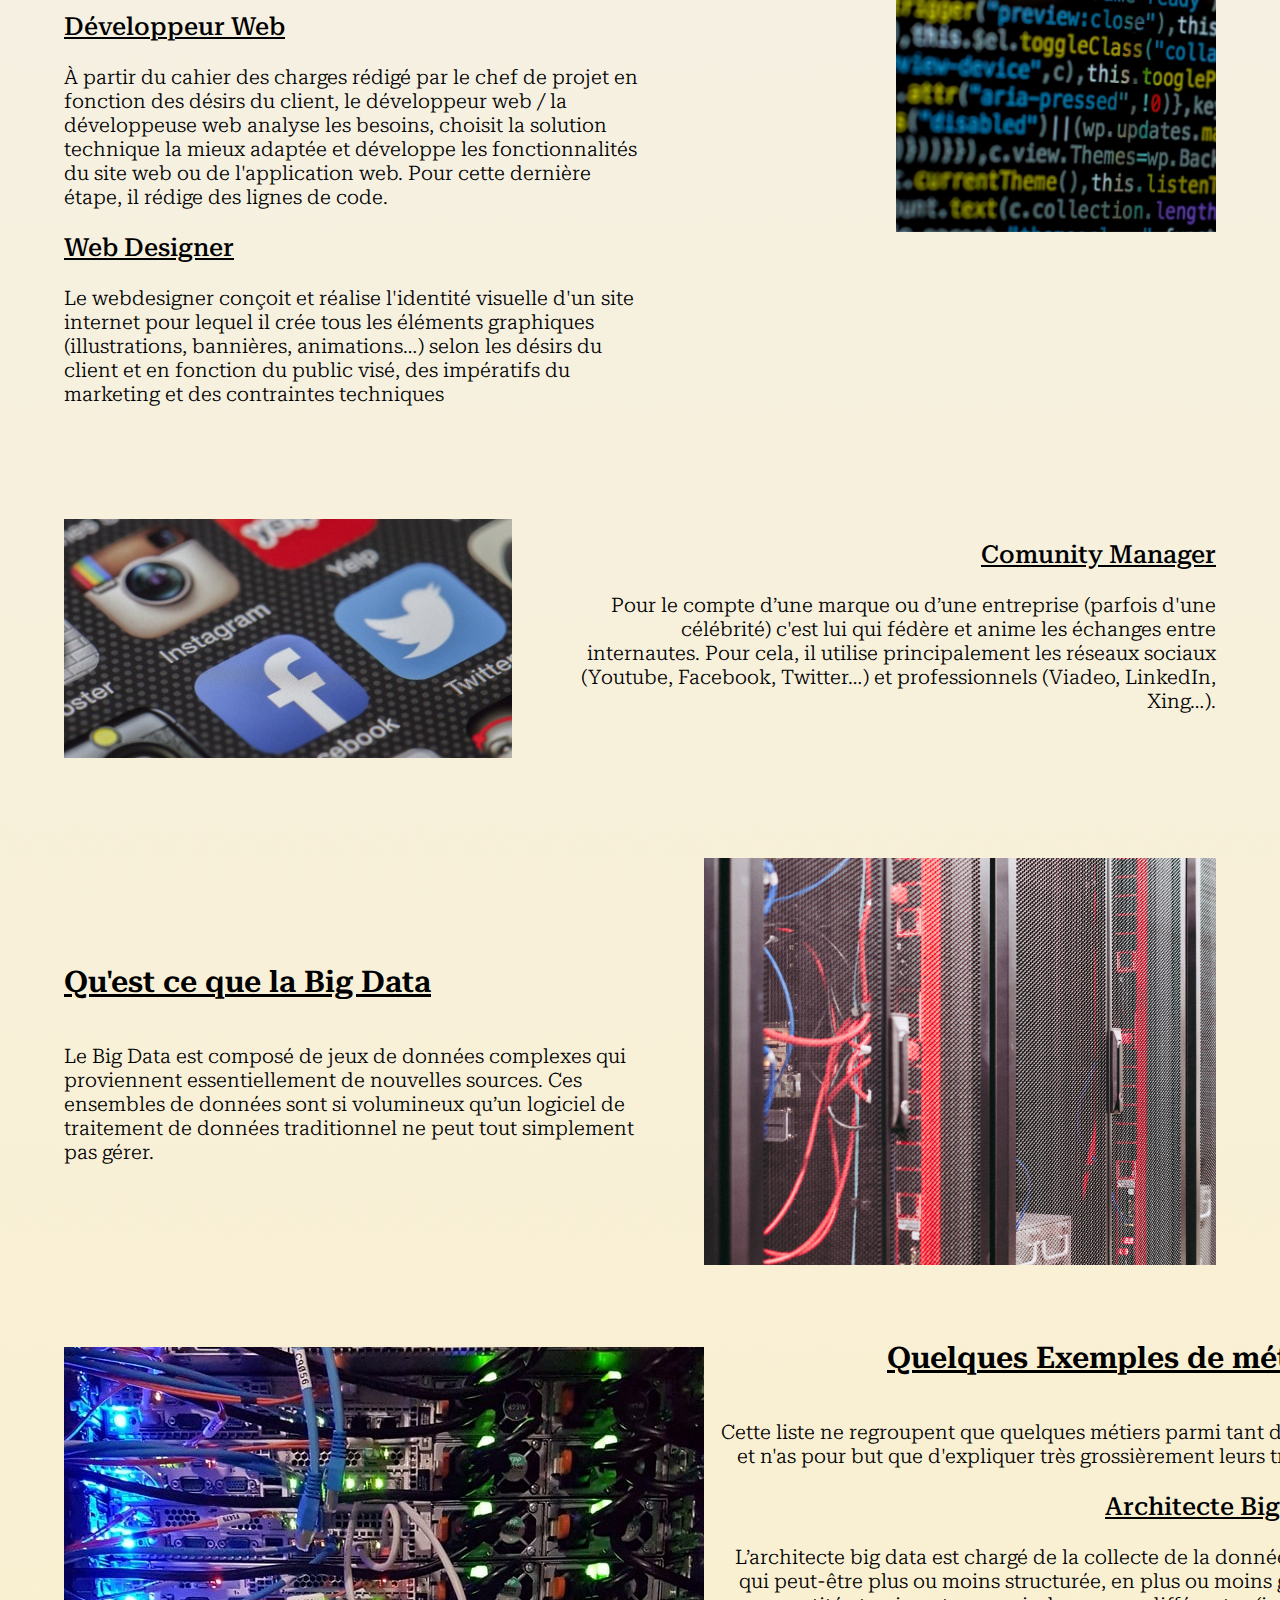
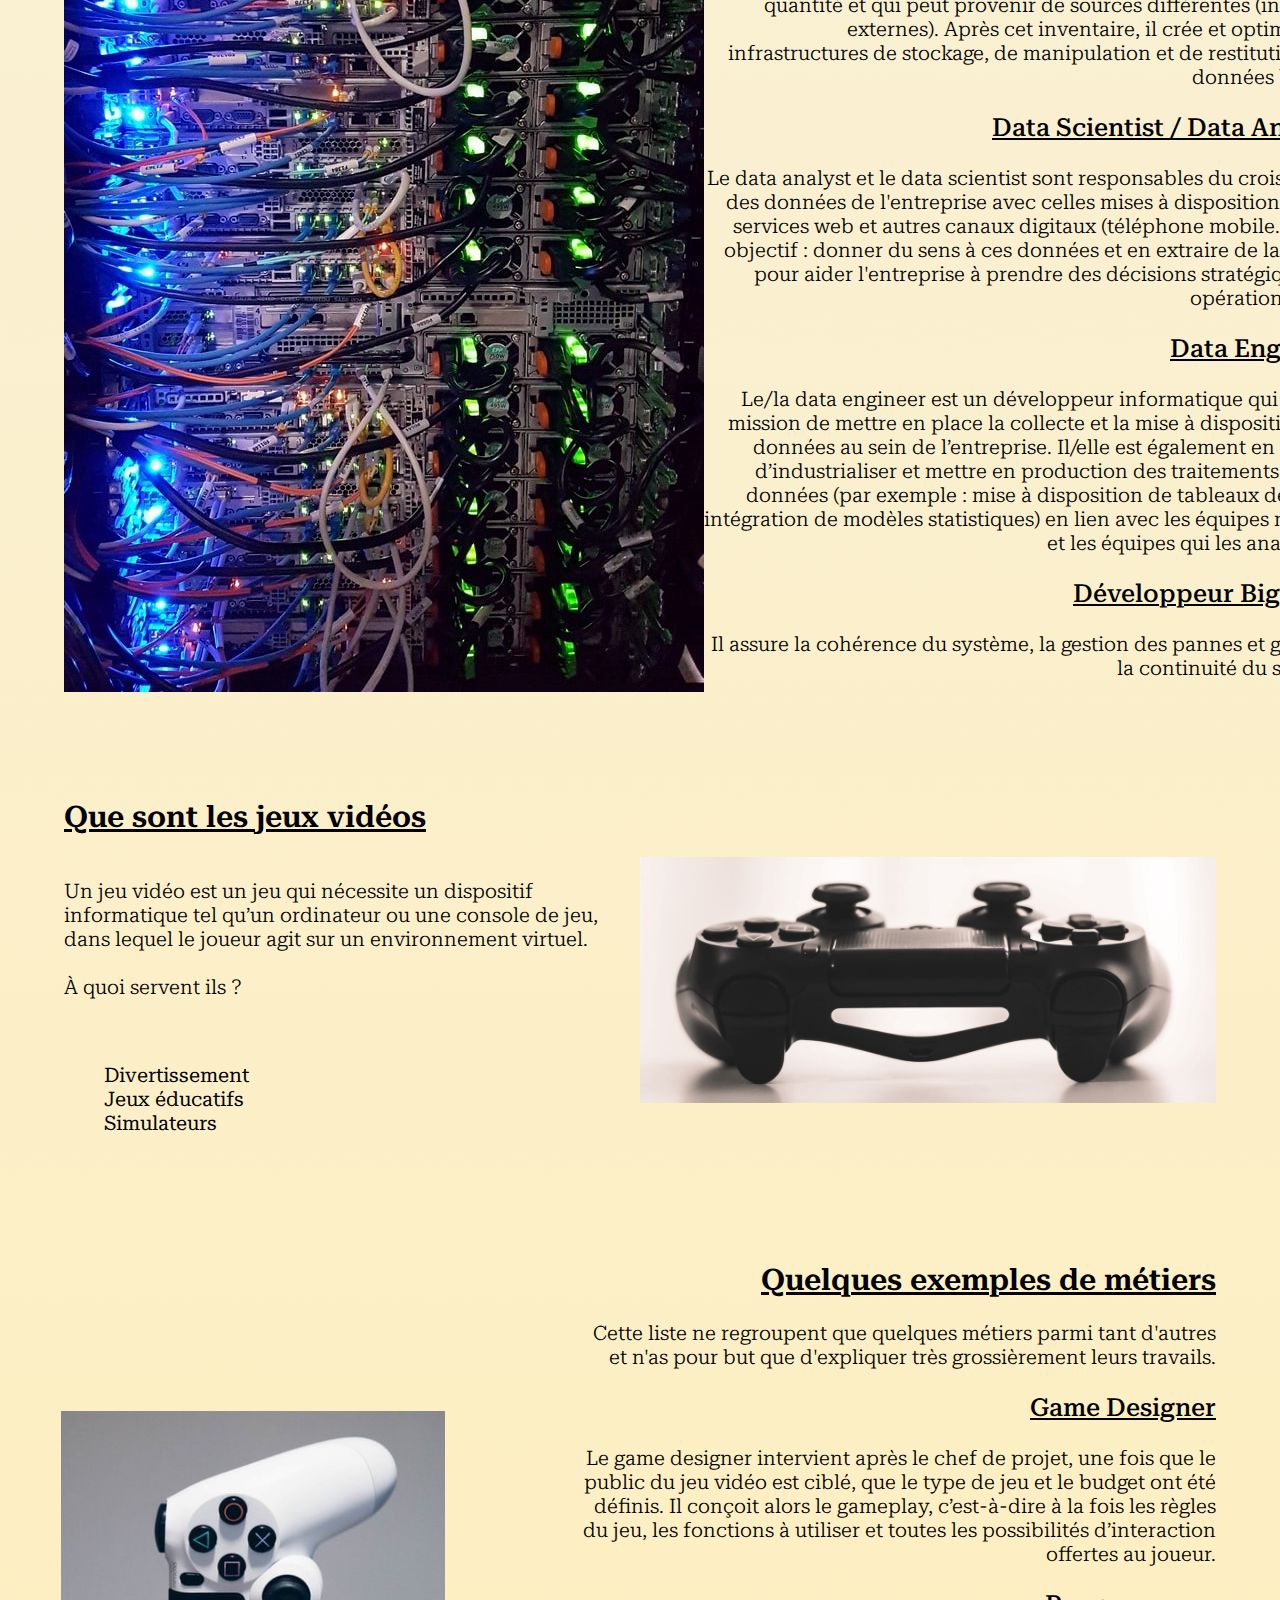
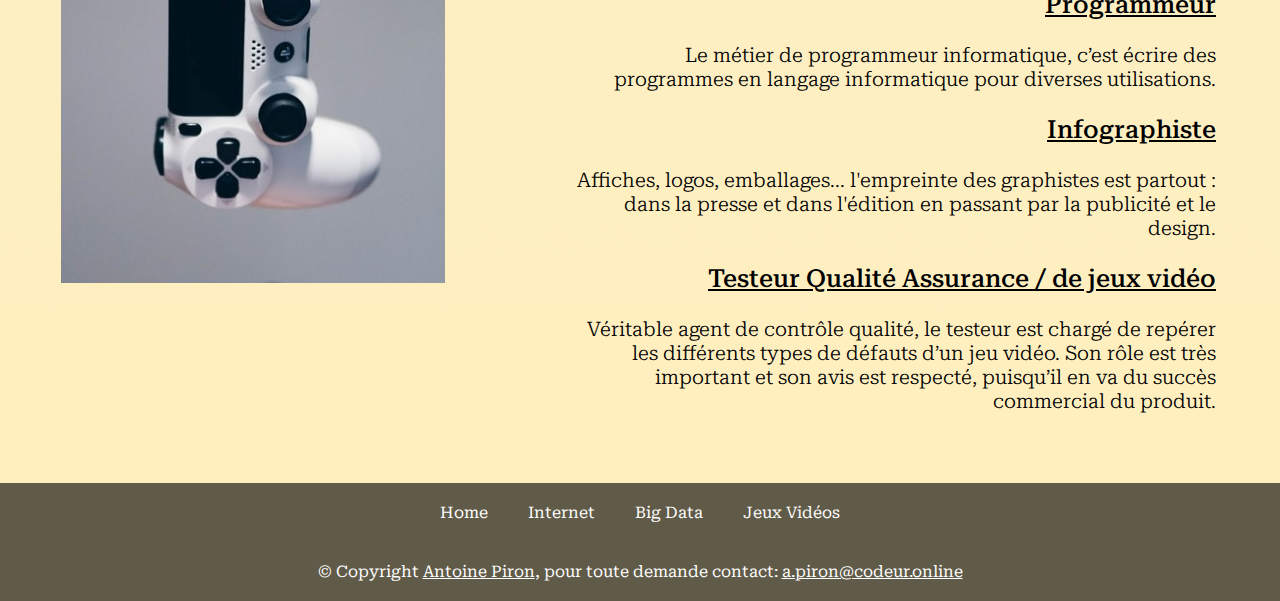
==== commit b94dc066: "ajout d'un retrait de style de liste général + création du code tablette" ====
--- a/index.html
+++ b/index.html
@@ -264,7 +264,7 @@
                 <br><br>
                 À quoi servent ils ?
                 <br><br>
-                <ul class="fontSizeText">
+                <ul class="fontSizeText noListStyle">
                     <li>Divertissement</li>
                     <li>Jeux éducatifs</li>
                     <li>Simulateurs</li>
--- a/assets/css/style.css
+++ b/assets/css/style.css
@@ -1,4 +1,4 @@
-@import url('https://fonts.googleapis.com/css2?family=Roboto+Serif&display=swap');
+@import url('https://fonts.googleapis.com/css2?family=Roboto+Serif:ital,wght@0,100;0,200;0,300;0,400;0,500;0,600;0,700;0,800;0,900;1,100;1,200;1,300;1,400;1,500;1,600;1,700;1,800;1,900&display=swap');
 @import "navbar.css" screen;
 @import "footer.css" screen;
 @import "desktop.css" screen and (min-width: 1051px);
@@ -10,17 +10,35 @@
 html {
   background: linear-gradient(180deg, #F1F1F1 0%, #ffefbe 100%);
 }
-
+p{
+  font-weight: 300;
+}
 body {
   margin: 0;
   padding: 0;
   font-family: 'Roboto Serif', serif;
 }
 
+.boldingTitle{
+  font-weight: 600;
+  color: black;
+  text-decoration: underline;
+}
+.bolding{
+  color: black;
+  text-decoration: underline;
+  font-weight: 500;
+}
+.noListStyle{
+  list-style-type: none;
+}
 
 
 
 
-#baieStock {
-  width: 25%;
-}+
+
+
+
+
+
